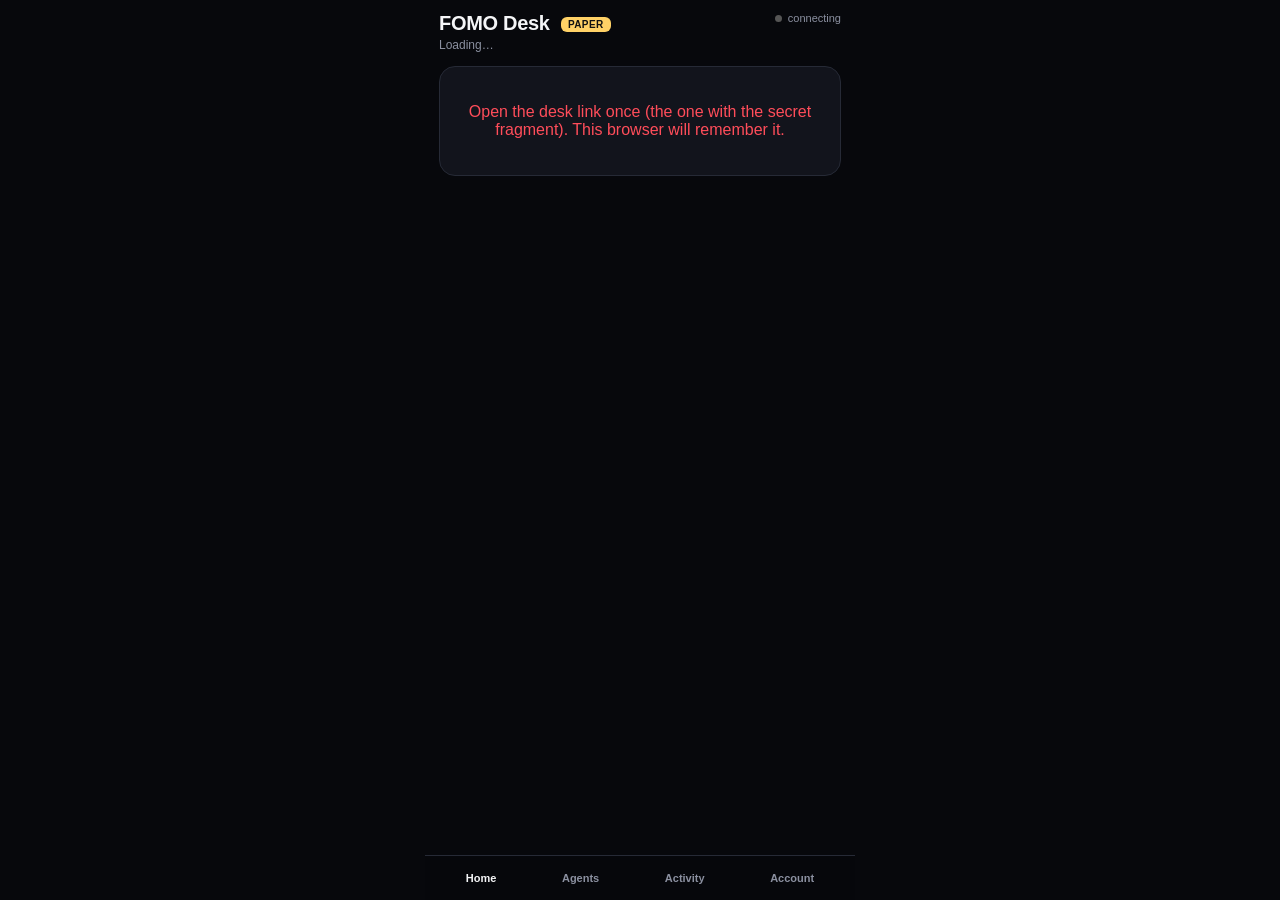
==== web/index.html @ bbff258b "Initial FOMO desk: five agents, Plan B GitHub Pages, Telegram notifier." ====
<!DOCTYPE html>
<html lang="en">
<head>
<meta charset="utf-8">
<meta name="viewport" content="width=device-width, initial-scale=1, viewport-fit=cover">
<meta name="theme-color" content="#07080c">
<meta name="apple-mobile-web-app-capable" content="yes">
<meta name="mobile-web-app-capable" content="yes">
<meta name="apple-mobile-web-app-status-bar-style" content="black-translucent">
<meta name="apple-mobile-web-app-title" content="FOMO Desk">
<meta name="robots" content="noindex, nofollow">
<meta name="referrer" content="no-referrer">
<title>FOMO Desk</title>
<link rel="manifest" href="manifest.json">
<link rel="apple-touch-icon" href="icons/icon-180.png">
<link rel="icon" href="icons/icon-192.png">
<link rel="stylesheet" href="css/app.css">
</head>
<body>
<div id="offlineBar" hidden>The desk is not reachable. Telegram still gets live pushes. Pages can lag about 10 minutes.</div>
<div id="app">
  <header class="top">
    <div>
      <div class="brand">FOMO Desk <span id="modeBadge" class="badge">PAPER</span></div>
      <div id="updatedAt" class="muted">Loading…</div>
    </div>
    <div id="liveDot" class="dot">connecting</div>
  </header>
  <main id="screen"></main>
  <nav id="tabs">
    <button data-tab="home" class="on">Home</button>
    <button data-tab="agents">Agents</button>
    <button data-tab="activity">Activity</button>
    <button data-tab="account">Account</button>
  </nav>
</div>
<div id="toast" hidden></div>
<script src="js/chart.js"></script>
<script src="js/app.js"></script>
</body>
</html>
---- web/css/app.css ----
:root {
  --bg: #07080c;
  --card: #12141c;
  --card2: #1a1d28;
  --line: #262a36;
  --txt: #f4f5f7;
  --dim: #8b90a0;
  --cyan: #3ee0ff;
  --green: #3dff9a;
  --red: #ff4d5a;
  --amber: #ffd166;
  --pink: #ff7ab2;
  --safe-bottom: env(safe-area-inset-bottom, 0px);
}
* { box-sizing: border-box; margin: 0; padding: 0; }
html, body { background: var(--bg); color: var(--txt); font-family: -apple-system, BlinkMacSystemFont, "SF Pro Text", Segoe UI, sans-serif; }
body { min-height: 100vh; }
#app { max-width: 430px; margin: 0 auto; padding: calc(12px + env(safe-area-inset-top, 0px)) 14px calc(86px + var(--safe-bottom)); }
.top { display: flex; align-items: flex-start; justify-content: space-between; margin-bottom: 14px; }
.brand { font-weight: 750; font-size: 20px; letter-spacing: -0.3px; }
.muted { color: var(--dim); font-size: 12px; margin-top: 3px; }
.badge { font-size: 10px; font-weight: 800; letter-spacing: 0.4px; padding: 2px 7px; border-radius: 6px; background: var(--amber); color: #111; vertical-align: 2px; margin-left: 6px; }
.badge.live { background: var(--green); }
.dot { font-size: 11px; color: var(--dim); }
.dot:before { content: ""; display: inline-block; width: 7px; height: 7px; border-radius: 50%; background: #555; margin-right: 6px; }
.dot.on:before { background: var(--green); box-shadow: 0 0 8px var(--green); }
.dot.off:before { background: var(--red); }
#offlineBar { position: sticky; top: 0; z-index: 20; background: #3a1216; color: #ffc9cd; padding: 8px 14px; font-size: 12px; text-align: center; }
.card { background: var(--card); border: 1px solid var(--line); border-radius: 16px; padding: 14px; margin-bottom: 12px; }
.card h2, .kicker { font-size: 11px; text-transform: uppercase; letter-spacing: 0.8px; color: var(--dim); margin-bottom: 8px; }
.balance { font-size: 36px; font-weight: 800; letter-spacing: -1px; }
.pnl { font-size: 14px; margin-top: 4px; }
.up { color: var(--green); } .down { color: var(--red); } .flat { color: var(--dim); }
canvas.chart { width: 100%; height: 140px; display: block; margin-top: 8px; }
.agent-card { position: relative; }
.agent-head { display: flex; justify-content: space-between; align-items: baseline; margin-bottom: 8px; }
.agent-name { font-weight: 700; font-size: 15px; }
.agent-sub { color: var(--dim); font-size: 12px; }
.feed-row { display: flex; justify-content: space-between; gap: 8px; padding: 7px 0; border-top: 1px solid var(--line); font-size: 13px; }
.feed-row:first-of-type { border-top: none; }
.kill .name { color: var(--dim); text-decoration: line-through; }
.kill .reason { color: var(--red); }
.pass .name { color: var(--txt); }
.layers { display: grid; grid-template-columns: 1fr 1fr; gap: 6px; }
.layer { background: var(--card2); border-radius: 8px; padding: 7px 8px; font-size: 11px; color: var(--dim); }
.layer.ok { color: var(--green); }
.layer.red { color: var(--red); }
.layer.beam { outline: 1px solid var(--cyan); box-shadow: 0 0 10px rgba(62,224,255,0.35); color: var(--cyan); }
.ring-wrap { display: flex; align-items: center; gap: 14px; }
.ring { width: 84px; height: 84px; }
.bar { height: 8px; background: #222; border-radius: 99px; overflow: hidden; margin-top: 8px; }
.bar > i { display: block; height: 100%; width: 0; background: var(--cyan); }
.pills { display: flex; gap: 6px; margin-top: 8px; }
.pill { font-size: 11px; font-weight: 700; border-radius: 99px; padding: 3px 8px; }
.pill.stop { background: #3a1216; color: var(--red); }
.pill.trail { background: #10301f; color: var(--green); }
.row { display: flex; justify-content: space-between; align-items: center; padding: 10px 0; border-top: 1px solid var(--line); font-size: 14px; }
.row:first-of-type { border-top: none; }
.row .lab { color: var(--dim); }
.empty, .error { text-align: center; padding: 36px 16px; color: var(--dim); }
.error { color: var(--red); }
.disc { width: 180px; height: 180px; margin: 10px auto 16px; border-radius: 50%; border: 2px solid #2a3144; position: relative; }
.disc .beam { position: absolute; inset: 8px; border-radius: 50%; border: 2px solid transparent; border-top-color: var(--cyan); animation: spin 1.1s linear infinite; }
@media (prefers-reduced-motion: reduce) { .disc .beam { animation: none; } }
@keyframes spin { to { transform: rotate(360deg); } }
.coin-price { font-size: 28px; font-weight: 800; }
.cta { display: block; text-align: center; background: var(--cyan); color: #061016; font-weight: 800; border-radius: 12px; padding: 12px; text-decoration: none; margin-top: 12px; }
#tabs { position: fixed; left: 0; right: 0; bottom: 0; display: flex; justify-content: space-around; background: rgba(7,8,12,0.94); border-top: 1px solid var(--line); padding: 8px 8px calc(8px + var(--safe-bottom)); max-width: 430px; margin: 0 auto; }
#tabs button { background: none; border: 0; color: var(--dim); font-size: 11px; font-weight: 700; padding: 8px 10px; }
#tabs button.on { color: var(--txt); }
#toast { position: fixed; left: 50%; bottom: 90px; transform: translateX(-50%); background: #222; color: #fff; padding: 8px 12px; border-radius: 8px; font-size: 13px; z-index: 30; }
button.linkish, .detail-card { width: 100%; text-align: left; background: var(--card); border: 1px solid var(--line); border-radius: 16px; padding: 14px; color: inherit; margin-bottom: 12px; }
.back { background: none; border: 0; color: var(--cyan); font-weight: 700; margin-bottom: 10px; font-size: 14px; }
.dash { height: 0; border-top: 1.5px dashed #ff9f43; margin: 4px 0; }
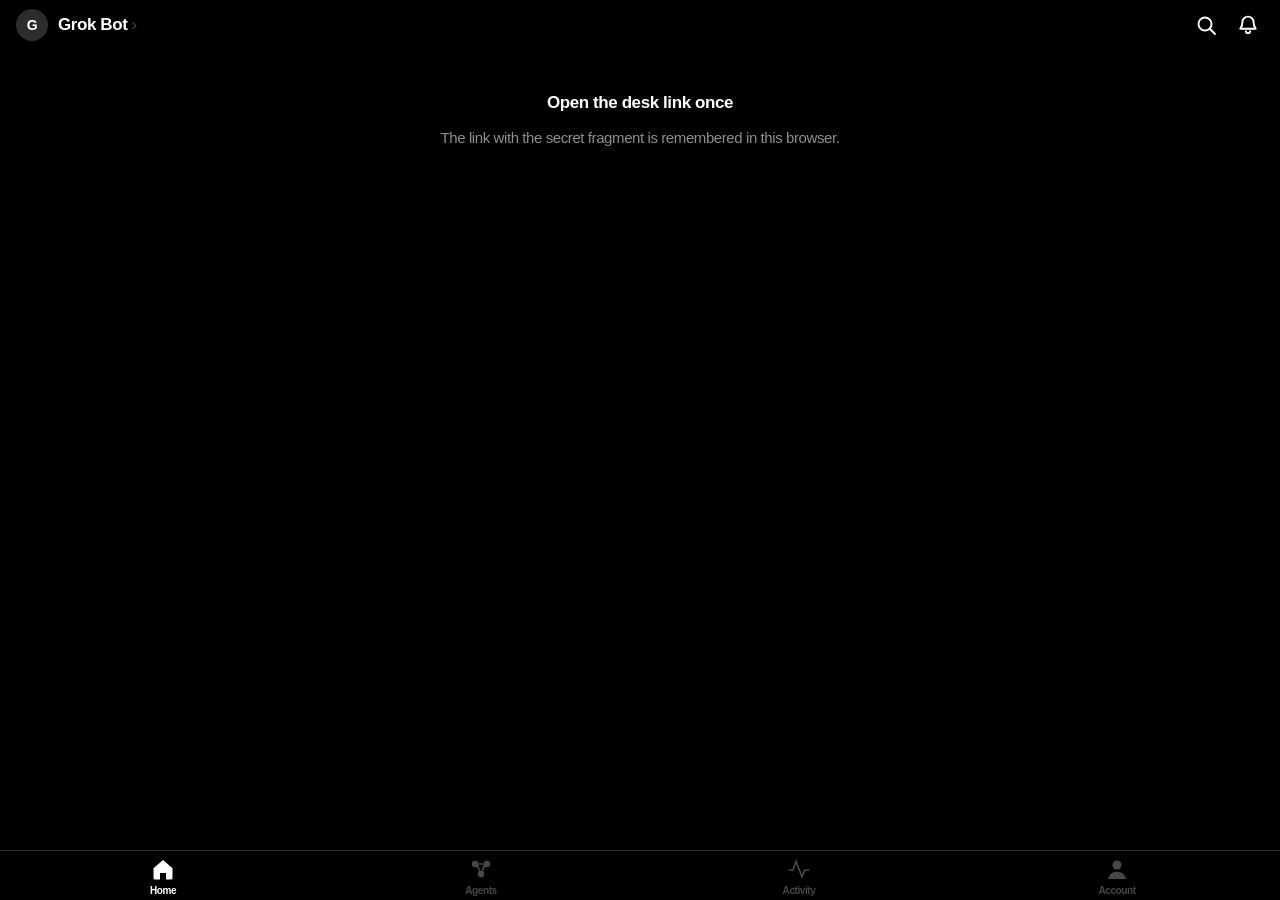
==== commit 66e6cf8a: "Rebuild the iPhone app to match the step 8 spec. Plan B still polls JSON under the secret path. The " ====
--- a/web/index.html
+++ b/web/index.html
@@ -2,39 +2,45 @@
 <html lang="en">
 <head>
 <meta charset="utf-8">
-<meta name="viewport" content="width=device-width, initial-scale=1, viewport-fit=cover">
-<meta name="theme-color" content="#07080c">
+<meta name="viewport" content="width=device-width, initial-scale=1, viewport-fit=cover, user-scalable=no">
+<meta name="theme-color" content="#000000">
 <meta name="apple-mobile-web-app-capable" content="yes">
 <meta name="mobile-web-app-capable" content="yes">
 <meta name="apple-mobile-web-app-status-bar-style" content="black-translucent">
-<meta name="apple-mobile-web-app-title" content="FOMO Desk">
+<meta name="apple-mobile-web-app-title" content="Grok Bot">
 <meta name="robots" content="noindex, nofollow">
 <meta name="referrer" content="no-referrer">
-<title>FOMO Desk</title>
+<meta name="format-detection" content="telephone=no">
+<title>Grok Bot</title>
 <link rel="manifest" href="manifest.json">
 <link rel="apple-touch-icon" href="icons/icon-180.png">
 <link rel="icon" href="icons/icon-192.png">
 <link rel="stylesheet" href="css/app.css">
 </head>
 <body>
-<div id="offlineBar" hidden>The desk is not reachable. Telegram still gets live pushes. Pages can lag about 10 minutes.</div>
 <div id="app">
-  <header class="top">
-    <div>
-      <div class="brand">FOMO Desk <span id="modeBadge" class="badge">PAPER</span></div>
-      <div id="updatedAt" class="muted">Loading…</div>
-    </div>
-    <div id="liveDot" class="dot">connecting</div>
-  </header>
-  <main id="screen"></main>
-  <nav id="tabs">
-    <button data-tab="home" class="on">Home</button>
-    <button data-tab="agents">Agents</button>
-    <button data-tab="activity">Activity</button>
-    <button data-tab="account">Account</button>
+  <div id="pages"></div>
+  <nav id="tabbar" aria-label="Tabs">
+    <button type="button" data-tab="home" class="on" aria-label="Home">
+      <svg viewBox="0 0 28 28" aria-hidden="true"><path d="M4.5 13.2 14 5l9.5 8.2V23a1.5 1.5 0 0 1-1.5 1.5h-5v-6.5h-6v6.5H6A1.5 1.5 0 0 1 4.5 23z"/></svg>
+      <span>Home</span>
+    </button>
+    <button type="button" data-tab="agents" aria-label="Agents">
+      <svg viewBox="0 0 28 28" aria-hidden="true"><circle cx="8" cy="9" r="3.2"/><circle cx="20" cy="9" r="3.2"/><circle cx="14" cy="19" r="3.2"/><path d="M10.6 10.6 12.6 16M17.4 10.6 15.4 16M11.2 9h5.6" fill="none"/></svg>
+      <span>Agents</span>
+    </button>
+    <button type="button" data-tab="activity" aria-label="Activity">
+      <svg viewBox="0 0 28 28" aria-hidden="true"><path d="M3.5 15h4.6l3-8.5 5.8 15 3-6.5h4.6" fill="none"/></svg>
+      <span>Activity</span>
+    </button>
+    <button type="button" data-tab="account" aria-label="Account">
+      <svg viewBox="0 0 28 28" aria-hidden="true"><circle cx="14" cy="10" r="4.6"/><path d="M5 24c.9-4.6 4.6-7.2 9-7.2s8.1 2.6 9 7.2"/></svg>
+      <span>Account</span>
+    </button>
   </nav>
 </div>
-<div id="toast" hidden></div>
+<div id="sheet-root"></div>
+<div id="toast" role="status" aria-live="polite" hidden></div>
 <script src="js/chart.js"></script>
 <script src="js/app.js"></script>
 </body>
--- a/web/css/app.css
+++ b/web/css/app.css
@@ -1,74 +1,431 @@
+/* STEP 8 palette and type. No neon, no glow, no double borders, no all-caps eyebrows, no gradients on cards. */
 :root {
-  --bg: #07080c;
-  --card: #12141c;
-  --card2: #1a1d28;
-  --line: #262a36;
-  --txt: #f4f5f7;
-  --dim: #8b90a0;
-  --cyan: #3ee0ff;
-  --green: #3dff9a;
-  --red: #ff4d5a;
-  --amber: #ffd166;
-  --pink: #ff7ab2;
-  --safe-bottom: env(safe-area-inset-bottom, 0px);
-}
-* { box-sizing: border-box; margin: 0; padding: 0; }
-html, body { background: var(--bg); color: var(--txt); font-family: -apple-system, BlinkMacSystemFont, "SF Pro Text", Segoe UI, sans-serif; }
-body { min-height: 100vh; }
-#app { max-width: 430px; margin: 0 auto; padding: calc(12px + env(safe-area-inset-top, 0px)) 14px calc(86px + var(--safe-bottom)); }
-.top { display: flex; align-items: flex-start; justify-content: space-between; margin-bottom: 14px; }
-.brand { font-weight: 750; font-size: 20px; letter-spacing: -0.3px; }
-.muted { color: var(--dim); font-size: 12px; margin-top: 3px; }
-.badge { font-size: 10px; font-weight: 800; letter-spacing: 0.4px; padding: 2px 7px; border-radius: 6px; background: var(--amber); color: #111; vertical-align: 2px; margin-left: 6px; }
-.badge.live { background: var(--green); }
-.dot { font-size: 11px; color: var(--dim); }
-.dot:before { content: ""; display: inline-block; width: 7px; height: 7px; border-radius: 50%; background: #555; margin-right: 6px; }
-.dot.on:before { background: var(--green); box-shadow: 0 0 8px var(--green); }
-.dot.off:before { background: var(--red); }
-#offlineBar { position: sticky; top: 0; z-index: 20; background: #3a1216; color: #ffc9cd; padding: 8px 14px; font-size: 12px; text-align: center; }
-.card { background: var(--card); border: 1px solid var(--line); border-radius: 16px; padding: 14px; margin-bottom: 12px; }
-.card h2, .kicker { font-size: 11px; text-transform: uppercase; letter-spacing: 0.8px; color: var(--dim); margin-bottom: 8px; }
-.balance { font-size: 36px; font-weight: 800; letter-spacing: -1px; }
-.pnl { font-size: 14px; margin-top: 4px; }
-.up { color: var(--green); } .down { color: var(--red); } .flat { color: var(--dim); }
-canvas.chart { width: 100%; height: 140px; display: block; margin-top: 8px; }
-.agent-card { position: relative; }
-.agent-head { display: flex; justify-content: space-between; align-items: baseline; margin-bottom: 8px; }
-.agent-name { font-weight: 700; font-size: 15px; }
-.agent-sub { color: var(--dim); font-size: 12px; }
-.feed-row { display: flex; justify-content: space-between; gap: 8px; padding: 7px 0; border-top: 1px solid var(--line); font-size: 13px; }
-.feed-row:first-of-type { border-top: none; }
-.kill .name { color: var(--dim); text-decoration: line-through; }
-.kill .reason { color: var(--red); }
-.pass .name { color: var(--txt); }
-.layers { display: grid; grid-template-columns: 1fr 1fr; gap: 6px; }
-.layer { background: var(--card2); border-radius: 8px; padding: 7px 8px; font-size: 11px; color: var(--dim); }
-.layer.ok { color: var(--green); }
-.layer.red { color: var(--red); }
-.layer.beam { outline: 1px solid var(--cyan); box-shadow: 0 0 10px rgba(62,224,255,0.35); color: var(--cyan); }
-.ring-wrap { display: flex; align-items: center; gap: 14px; }
-.ring { width: 84px; height: 84px; }
-.bar { height: 8px; background: #222; border-radius: 99px; overflow: hidden; margin-top: 8px; }
-.bar > i { display: block; height: 100%; width: 0; background: var(--cyan); }
-.pills { display: flex; gap: 6px; margin-top: 8px; }
-.pill { font-size: 11px; font-weight: 700; border-radius: 99px; padding: 3px 8px; }
-.pill.stop { background: #3a1216; color: var(--red); }
-.pill.trail { background: #10301f; color: var(--green); }
-.row { display: flex; justify-content: space-between; align-items: center; padding: 10px 0; border-top: 1px solid var(--line); font-size: 14px; }
-.row:first-of-type { border-top: none; }
-.row .lab { color: var(--dim); }
-.empty, .error { text-align: center; padding: 36px 16px; color: var(--dim); }
-.error { color: var(--red); }
-.disc { width: 180px; height: 180px; margin: 10px auto 16px; border-radius: 50%; border: 2px solid #2a3144; position: relative; }
-.disc .beam { position: absolute; inset: 8px; border-radius: 50%; border: 2px solid transparent; border-top-color: var(--cyan); animation: spin 1.1s linear infinite; }
-@media (prefers-reduced-motion: reduce) { .disc .beam { animation: none; } }
-@keyframes spin { to { transform: rotate(360deg); } }
-.coin-price { font-size: 28px; font-weight: 800; }
-.cta { display: block; text-align: center; background: var(--cyan); color: #061016; font-weight: 800; border-radius: 12px; padding: 12px; text-decoration: none; margin-top: 12px; }
-#tabs { position: fixed; left: 0; right: 0; bottom: 0; display: flex; justify-content: space-around; background: rgba(7,8,12,0.94); border-top: 1px solid var(--line); padding: 8px 8px calc(8px + var(--safe-bottom)); max-width: 430px; margin: 0 auto; }
-#tabs button { background: none; border: 0; color: var(--dim); font-size: 11px; font-weight: 700; padding: 8px 10px; }
-#tabs button.on { color: var(--txt); }
-#toast { position: fixed; left: 50%; bottom: 90px; transform: translateX(-50%); background: #222; color: #fff; padding: 8px 12px; border-radius: 8px; font-size: 13px; z-index: 30; }
-button.linkish, .detail-card { width: 100%; text-align: left; background: var(--card); border: 1px solid var(--line); border-radius: 16px; padding: 14px; color: inherit; margin-bottom: 12px; }
-.back { background: none; border: 0; color: var(--cyan); font-weight: 700; margin-bottom: 10px; font-size: 14px; }
-.dash { height: 0; border-top: 1.5px dashed #ff9f43; margin: 4px 0; }
+  --bg: #000;
+  --text: #fff;
+  --text2: rgba(235, 235, 245, 0.6);
+  --text3: rgba(235, 235, 245, 0.3);
+  --sep: rgba(84, 84, 88, 0.55);
+  --card: #1c1c1e;
+  --card2: #2c2c2e;
+  --green: #00d35a;
+  --red: #ff453a;
+  --orange: #ff9f0a;
+  --cyan: #64d2ff;
+  --blue: #0a84ff;
+  --yellow: #ffd60a;
+  --pink: #ff6b9a;
+  --g: 16px;
+  --sat: env(safe-area-inset-top, 0px);
+  --sab: env(safe-area-inset-bottom, 0px);
+  --sal: env(safe-area-inset-left, 0px);
+  --sar: env(safe-area-inset-right, 0px);
+  --tabh: 50px;
+  --display: -apple-system-headline, -apple-system, "SF Pro Display", BlinkMacSystemFont, "Helvetica Neue", Arial, sans-serif;
+  --textf: -apple-system, "SF Pro Text", BlinkMacSystemFont, "Helvetica Neue", Arial, sans-serif;
+  --mono: ui-monospace, "SF Mono", Menlo, monospace;
+  --ease: cubic-bezier(0.16, 1, 0.3, 1);
+  color-scheme: dark;
+}
+
+* { box-sizing: border-box; -webkit-tap-highlight-color: transparent; }
+html, body { margin: 0; height: 100%; background: var(--bg); color: var(--text); }
+body {
+  font-family: var(--textf);
+  font-size: 17px;
+  line-height: 1.29;
+  letter-spacing: -0.41px;
+  font-variant-numeric: tabular-nums;
+  -webkit-font-smoothing: antialiased;
+  -webkit-text-size-adjust: 100%;
+  overscroll-behavior: none;
+  overflow: hidden;
+}
+a { color: inherit; text-decoration: none; }
+button { font: inherit; color: inherit; background: none; border: 0; padding: 0; cursor: pointer; letter-spacing: inherit; appearance: none; -webkit-appearance: none; }
+input { font: inherit; color: inherit; letter-spacing: inherit; }
+svg { display: block; }
+[hidden] { display: none !important; }
+
+#app { position: fixed; inset: 0; overflow: hidden; }
+#pages { position: absolute; inset: 0; }
+
+.page {
+  position: absolute; inset: 0;
+  overflow-y: auto; overflow-x: hidden;
+  -webkit-overflow-scrolling: touch;
+  background: var(--bg);
+  padding-bottom: calc(var(--tabh) + var(--sab) + 28px);
+}
+.page.pushed { padding-bottom: calc(var(--sab) + 190px); z-index: 4; }
+
+/* navbar */
+.nav {
+  position: sticky; top: 0; z-index: 10;
+  padding: calc(var(--sat) + 6px) calc(var(--g) + var(--sar)) 8px calc(var(--g) + var(--sal));
+  display: flex; align-items: center; gap: 10px;
+  min-height: calc(var(--sat) + 52px);
+  background: rgba(0,0,0,0.72);
+  -webkit-backdrop-filter: saturate(180%) blur(20px);
+  backdrop-filter: saturate(180%) blur(20px);
+}
+.nav .grow { flex: 1; min-width: 0; }
+.nav-title { font-weight: 600; font-size: 17px; display: inline-flex; align-items: center; gap: 4px; white-space: nowrap; }
+.nav-title .chev { color: var(--text3); font-weight: 500; }
+.nav-center {
+  position: absolute; left: 0; right: 0; text-align: center; pointer-events: none;
+  font-weight: 600; font-size: 17px; padding: 0 96px;
+  white-space: nowrap; overflow: hidden; text-overflow: ellipsis;
+}
+.iconbtn {
+  width: 44px; height: 44px; display: grid; place-items: center;
+  border-radius: 22px; position: relative; margin: -6px; flex: none;
+}
+.iconbtn svg { width: 24px; height: 24px; stroke: #fff; fill: none; stroke-width: 1.9; stroke-linecap: round; stroke-linejoin: round; }
+.iconbtn:active { background: rgba(255,255,255,.08); }
+.iconbtn .dot {
+  position: absolute; top: 10px; right: 11px; width: 9px; height: 9px;
+  border-radius: 50%; background: var(--green);
+}
+.back {
+  display: inline-flex; align-items: center; gap: 2px;
+  height: 44px; margin-left: -8px; padding-right: 8px; color: #fff; font-size: 17px;
+}
+.back svg { width: 24px; height: 24px; stroke: #fff; fill: none; stroke-width: 2.4; stroke-linecap: round; stroke-linejoin: round; }
+
+.avatar {
+  width: 32px; height: 32px; border-radius: 50%; flex: none;
+  display: grid; place-items: center;
+  background: var(--card2); color: #fff;
+  font-weight: 700; font-size: 14px;
+}
+
+/* error row under the navbar */
+.offline {
+  margin: 0 var(--g) 10px;
+  padding: 10px 12px;
+  color: var(--red);
+  font-size: 13px;
+  line-height: 18px;
+}
+.offline:empty { display: none; }
+
+.fixture-flag {
+  margin: 0 var(--g) 8px; padding: 6px 10px; border-radius: 8px;
+  background: var(--card); color: var(--orange);
+  font-size: 12px; font-weight: 600;
+}
+
+/* balance */
+.hero { padding: 6px calc(var(--g) + var(--sal)) 0; }
+.balance {
+  font-family: var(--display); font-weight: 700; font-size: 72px; line-height: 1;
+  letter-spacing: -2.6px; margin: 6px 0 10px;
+  display: flex; align-items: flex-end; height: 72px; white-space: nowrap;
+}
+.balance.sm { font-size: 66px; height: 66px; letter-spacing: -2.2px; }
+.odo-c { display: inline-block; height: 1em; line-height: 1; }
+.odo-d { display: inline-block; height: 1em; overflow: hidden; line-height: 1; position: relative; }
+.odo-s { display: flex; flex-direction: column; transition: transform 600ms var(--ease); }
+.odo-s span { height: 1em; line-height: 1; display: block; text-align: center; }
+.sub-row { display: flex; align-items: center; gap: 8px; flex-wrap: wrap; font-size: 15px; font-weight: 600; min-height: 26px; }
+.up { color: var(--green); }
+.down { color: var(--red); }
+.muted { color: var(--text2); }
+.faint { color: var(--text3); }
+
+.pill {
+  display: inline-flex; align-items: center; gap: 5px; height: 24px; padding: 0 9px;
+  border-radius: 12px; font-size: 13px; font-weight: 600; letter-spacing: -0.08px; white-space: nowrap;
+}
+.pill.green { background: rgba(0,211,90,0.16); color: var(--green); }
+.pill.red { background: rgba(255,69,58,0.16); color: var(--red); }
+.pill.orange { background: rgba(255,159,10,0.16); color: var(--orange); }
+.pill.mono { font-family: var(--mono); font-size: 12px; font-weight: 600; letter-spacing: 0; }
+
+.chart-wrap { position: relative; margin-top: 14px; height: 200px; }
+.chart-wrap canvas { position: absolute; inset: 0; width: 100%; height: 100%; display: block; }
+.chart-empty {
+  position: absolute; inset: 0; display: flex; flex-direction: column;
+  align-items: center; justify-content: center; gap: 12px;
+  color: var(--text2); font-size: 15px; pointer-events: none;
+}
+.chart-empty .dash { width: calc(100% - 32px); border-top: 1.5px dashed var(--text3); }
+
+.ranges { display: flex; justify-content: space-between; padding: 10px calc(var(--g) + var(--sal)) 0; gap: 4px; }
+.ranges button {
+  height: 32px; min-width: 44px; padding: 0 10px; border-radius: 16px;
+  font-size: 13px; font-weight: 700; color: var(--green);
+  display: inline-flex; align-items: center; justify-content: center; gap: 6px;
+}
+.ranges button.on { background: var(--green); color: #000; }
+
+.section-h {
+  display: flex; align-items: baseline; justify-content: space-between;
+  padding: 26px calc(var(--g) + var(--sal)) 12px;
+}
+.section-h h2 { margin: 0; font-family: var(--display); font-size: 22px; line-height: 28px; font-weight: 700; letter-spacing: 0.35px; }
+.section-h h2 .muted { font-weight: 600; }
+.section-h button, .section-h a {
+  color: var(--green); font-size: 15px; font-weight: 600;
+  min-height: 44px; display: inline-flex; align-items: center; margin: -12px 0;
+}
+
+/* agent carousel */
+.carousel {
+  display: flex; gap: 10px; overflow-x: auto; scroll-snap-type: x mandatory;
+  padding: 0 var(--g); scroll-padding: 0 var(--g); scrollbar-width: none;
+}
+.carousel::-webkit-scrollbar { display: none; }
+.acard {
+  --w: calc(100vw - 32px);
+  flex: none; width: var(--w); aspect-ratio: 504 / 470;
+  border-radius: calc(var(--w) * 42 / 504);
+  background: var(--card); scroll-snap-align: start;
+  padding: 20px 20px 18px;
+  display: flex; flex-direction: column; overflow: hidden; position: relative;
+}
+.dots { display: flex; justify-content: center; gap: 7px; padding-top: 12px; }
+.dots i { width: 6px; height: 6px; border-radius: 50%; background: var(--text3); }
+.dots i.on { background: #fff; }
+
+.ahead { display: flex; align-items: center; gap: 10px; }
+.glyph { width: 32px; height: 32px; border-radius: 10px; display: grid; place-items: center; flex: none; }
+.glyph svg { width: 18px; height: 18px; fill: none; stroke: currentColor; stroke-width: 1.9; stroke-linecap: round; stroke-linejoin: round; }
+.ahead .aname { font-weight: 600; font-size: 17px; }
+.ahead .astat { margin-left: auto; display: inline-flex; align-items: center; gap: 6px; font-size: 13px; color: var(--text2); }
+.sdot { width: 8px; height: 8px; border-radius: 50%; background: var(--green); flex: none; }
+.sdot.paused { background: var(--orange); }
+.sdot.down { background: var(--red); }
+
+.abig {
+  font-family: var(--display); font-weight: 700; font-size: 40px; line-height: 44px;
+  letter-spacing: -1px; margin-top: 10px; display: flex; align-items: baseline; gap: 8px;
+}
+.abig small { font-family: var(--textf); font-size: 17px; font-weight: 600; letter-spacing: -0.4px; color: var(--text2); }
+.abody { margin-top: auto; }
+
+.feed { display: flex; flex-direction: column; margin-top: 10px; }
+.feed .fr {
+  display: flex; align-items: center; gap: 10px; min-height: 34px;
+  font-size: 15px; border-top: 0.5px solid var(--sep); background: transparent; width: 100%; text-align: left;
+}
+.feed .fr:first-child { border-top: 0; }
+.feed .fr .fn { font-weight: 600; white-space: nowrap; overflow: hidden; text-overflow: ellipsis; max-width: 46%; }
+.feed .fr .fv { margin-left: auto; font-size: 13px; white-space: nowrap; overflow: hidden; text-overflow: ellipsis; max-width: 50%; }
+.feed .fr.kill .fn { color: var(--text3); text-decoration: line-through; text-decoration-color: var(--red); text-decoration-thickness: 1.5px; }
+.feed .fr.kill .fv { color: var(--red); }
+.feed .fr.pass .fv { color: var(--cyan); font-weight: 600; }
+
+.strips { display: grid; grid-template-columns: repeat(4, 1fr); gap: 6px; margin-top: 10px; }
+.strip {
+  height: 30px; border-radius: 8px; background: var(--card2);
+  display: flex; align-items: center; justify-content: center;
+  font-size: 12px; font-weight: 700; color: var(--text3);
+}
+.strip.ok { background: rgba(0,211,90,0.18); color: var(--green); }
+.strip.bad { background: rgba(255,69,58,0.2); color: var(--red); }
+.strip.reading { color: var(--cyan); background: rgba(100,210,255,0.16); }
+.aline { margin-top: 8px; font-size: 15px; font-weight: 600; min-height: 22px; }
+.afoot { margin-top: 10px; font-size: 13px; color: var(--text2); display: flex; justify-content: space-between; }
+
+.ringbox { display: flex; align-items: center; gap: 18px; margin-top: 8px; }
+.ringbox canvas { width: 132px; height: 132px; flex: none; }
+.ringmeta .cn { font-size: 20px; font-weight: 700; }
+.ringmeta .cs { color: var(--text2); font-size: 15px; margin-top: 2px; }
+
+.bar { height: 8px; border-radius: 4px; background: var(--card2); overflow: hidden; margin-top: 10px; }
+.bar i { display: block; height: 100%; background: var(--green); border-radius: 4px; width: 0; }
+.xline { display: flex; justify-content: space-between; font-size: 15px; margin-top: 10px; font-weight: 600; }
+
+/* lists / activity — never a default white button */
+.list { margin: 0 var(--g); }
+.row {
+  display: flex; align-items: center; gap: 12px; min-height: 64px; padding: 10px 0;
+  border-bottom: 0.5px solid var(--sep); width: 100%; text-align: left;
+  background: transparent; color: inherit;
+}
+.row:last-child { border-bottom: 0; }
+.row:active { opacity: 0.65; }
+.row .rt { flex: 1; min-width: 0; }
+.row .rt b { display: block; font-weight: 600; font-size: 17px; white-space: nowrap; overflow: hidden; text-overflow: ellipsis; }
+.row .rt span { display: block; font-size: 15px; color: var(--text2); white-space: nowrap; overflow: hidden; text-overflow: ellipsis; margin-top: 1px; }
+.row .rv { text-align: right; flex: none; }
+.row .rv b { display: block; font-weight: 600; font-size: 17px; }
+.row .rv span { display: block; font-size: 15px; color: var(--text2); margin-top: 1px; }
+
+.large-title {
+  font-family: var(--display); font-weight: 700; font-size: 34px; letter-spacing: 0.37px;
+  line-height: 41px; padding: 2px calc(var(--g) + var(--sal)) 8px; margin: 0;
+}
+
+/* grouped account / agents */
+.group-h { padding: 22px calc(var(--g) + 16px) 7px; font-size: 13px; color: var(--text2); }
+.group-f { padding: 7px calc(var(--g) + 16px) 0; font-size: 13px; color: var(--text2); line-height: 18px; }
+.group { margin: 0 var(--g); background: var(--card); border-radius: 12px; overflow: hidden; }
+.cell { display: flex; align-items: center; gap: 12px; min-height: 48px; padding: 6px 16px; position: relative; width: 100%; text-align: left; background: transparent; color: inherit; }
+.cell + .cell::before { content: ""; position: absolute; top: 0; left: 16px; right: 0; height: 0.5px; background: var(--sep); }
+.cell .cl { flex: 1; min-width: 0; }
+.cell .cl small { display: block; color: var(--text2); font-size: 13px; margin-top: 1px; }
+.cell .cv { color: var(--text2); text-align: right; display: inline-flex; align-items: center; gap: 6px; }
+.cell .chev { color: var(--text3); font-weight: 600; }
+.cell.link:active, button.cell:active { background: var(--card2); }
+.cell.stack { flex-direction: column; align-items: stretch; gap: 8px; padding: 12px 16px; }
+
+.switch { position: relative; width: 51px; height: 31px; flex: none; }
+.switch input { position: absolute; inset: -7px; opacity: 0; margin: 0; z-index: 2; }
+.switch i { position: absolute; inset: 0; border-radius: 16px; background: rgba(120,120,128,0.32); }
+.switch i::after {
+  content: ""; position: absolute; top: 2px; left: 2px; width: 27px; height: 27px;
+  border-radius: 50%; background: #fff;
+}
+.switch input:checked + i { background: var(--green); }
+.switch input:checked + i::after { transform: translateX(20px); }
+.switch input:disabled + i { opacity: 0.45; }
+
+.seg { display: inline-flex; background: rgba(118,118,128,0.24); border-radius: 9px; padding: 2px; }
+.seg button { height: 28px; min-width: 64px; padding: 0 12px; border-radius: 7px; font-size: 13px; font-weight: 600; color: #fff; }
+.seg button.on { background: #7c7c80; color: #fff; }
+.seg button:disabled { opacity: 0.55; }
+
+.setrow { display: flex; align-items: center; gap: 12px; width: 100%; }
+.setrow input[type=range] { flex: 1; -webkit-appearance: none; appearance: none; height: 28px; background: transparent; margin: 0; }
+.setrow input[type=range]::-webkit-slider-runnable-track { height: 4px; border-radius: 2px; background: rgba(120,120,128,0.32); }
+.setrow input[type=range]::-webkit-slider-thumb { -webkit-appearance: none; width: 28px; height: 28px; border-radius: 50%; background: #fff; margin-top: -12px; }
+.setrow input[type=range]:disabled { opacity: 0.7; }
+.numf {
+  width: 92px; height: 36px; border-radius: 8px; background: var(--card2); border: 0;
+  text-align: right; padding: 0 10px; font-size: 15px; font-variant-numeric: tabular-nums; color: #fff;
+}
+.numf:disabled { color: var(--text2); }
+
+/* agents tab */
+.bigcard { margin: 0 var(--g) 14px; background: var(--card); border-radius: 22px; padding: 18px 16px 6px; }
+.bigcard .ahead { gap: 12px; }
+.bigcard .ahead .astat { margin-left: 0; }
+.dec {
+  display: flex; align-items: center; gap: 10px; min-height: 48px;
+  border-top: 0.5px solid var(--sep); font-size: 15px; padding: 6px 0;
+  width: 100%; text-align: left; background: transparent; color: inherit;
+}
+.dec .dt { color: var(--text3); width: 64px; flex: none; font-size: 13px; }
+.dec .dn { font-weight: 600; flex: none; max-width: 34%; white-space: nowrap; overflow: hidden; text-overflow: ellipsis; color: var(--blue); }
+.dec .dr { color: var(--text2); flex: 1; min-width: 0; white-space: nowrap; overflow: hidden; text-overflow: ellipsis; font-size: 13px; }
+.more { width: 100%; min-height: 44px; color: var(--green); font-weight: 600; font-size: 15px; border-top: 0.5px solid var(--sep); }
+
+/* coin */
+.coin-head { padding: 4px calc(var(--g) + var(--sal)) 0; display: flex; align-items: flex-start; gap: 14px; }
+.coin-head h1 {
+  margin: 0; font-family: var(--display); font-size: 28px; line-height: 34px;
+  font-weight: 700; letter-spacing: 0.36px; white-space: nowrap; overflow: hidden; text-overflow: ellipsis;
+}
+.coin-head .meta { color: var(--text2); font-size: 15px; margin-top: 2px; display: flex; align-items: center; gap: 8px; flex-wrap: wrap; }
+.shield { display: inline-flex; align-items: center; height: 24px; padding: 0 8px; border-radius: 12px; font-size: 13px; font-weight: 700; }
+.shield.ok { background: rgba(0,211,90,0.16); color: var(--green); }
+.shield.bad { background: rgba(255,69,58,0.16); color: var(--red); }
+.price {
+  font-family: var(--display); font-weight: 700; font-size: 44px; line-height: 50px;
+  letter-spacing: -1.2px; padding: 16px calc(var(--g) + var(--sal)) 0;
+}
+.price-sub { padding: 2px calc(var(--g) + var(--sal)) 0; font-size: 15px; font-weight: 600; }
+.candles { position: relative; height: 300px; margin-top: 14px; }
+.candles canvas { position: absolute; inset: 0; width: 100%; height: 100%; }
+.stats-grid { display: grid; grid-template-columns: 1fr 1fr; margin: 0 var(--g); }
+.stats-grid div { padding: 12px 0; border-bottom: 0.5px solid var(--sep); display: flex; justify-content: space-between; gap: 8px; font-size: 15px; }
+.stats-grid div:nth-child(odd) { margin-right: 10px; }
+.stats-grid div:nth-child(even) { margin-left: 10px; }
+.stats-grid span { color: var(--text2); }
+.stats-grid b { font-weight: 600; }
+.card { margin: 0 var(--g); background: var(--card); border-radius: 16px; padding: 16px; }
+.card + .card { margin-top: 12px; }
+.card h3 { margin: 0 0 4px; font-size: 15px; color: var(--text2); font-weight: 400; }
+.kv { display: flex; justify-content: space-between; align-items: center; min-height: 40px; border-top: 0.5px solid var(--sep); font-size: 15px; }
+.kv:first-of-type { border-top: 0; }
+.kv span { color: var(--text2); }
+
+.cta-bar {
+  position: fixed; left: 0; right: 0; bottom: 0; z-index: 20;
+  padding: 12px calc(var(--g) + var(--sar)) calc(var(--sab) + 12px) calc(var(--g) + var(--sal));
+  background: rgba(0,0,0,0.78);
+  -webkit-backdrop-filter: saturate(180%) blur(20px);
+  backdrop-filter: saturate(180%) blur(20px);
+  border-top: 0.5px solid var(--sep);
+}
+.cta {
+  display: flex; align-items: center; justify-content: center;
+  height: 52px; border-radius: 26px;
+  background: var(--green); color: #000; font-size: 17px; font-weight: 700;
+}
+.cta.red { background: var(--red); color: #fff; }
+.cta:active { opacity: 0.85; }
+
+/* auditor */
+.verdict { padding: 6px calc(var(--g) + var(--sal)) 0; }
+.verdict h1 { margin: 0; font-family: var(--display); font-size: 28px; line-height: 34px; font-weight: 700; letter-spacing: 0.36px; }
+.verdict p { margin: 4px 0 0; color: var(--text2); font-size: 15px; }
+.verdict .bad { color: var(--red); }
+.verdict .ok { color: var(--green); }
+.stackbox { position: relative; height: 310px; margin: 14px 0 8px; display: flex; justify-content: center; }
+.stackbox svg { width: 300px; height: 310px; overflow: visible; }
+.layer-rows .row { min-height: 52px; }
+.layer-rows .ln {
+  width: 26px; height: 26px; border-radius: 13px; background: var(--card2); color: var(--text2);
+  display: grid; place-items: center; font-size: 13px; font-weight: 700; flex: none;
+}
+.layer-rows .ln.ok { background: rgba(0,211,90,0.18); color: var(--green); }
+.layer-rows .ln.bad { background: rgba(255,69,58,0.2); color: var(--red); }
+.layer-rows .ln.reading { background: rgba(100,210,255,0.18); color: var(--cyan); }
+.layer-rows .row.pending .rv b { color: var(--text3); }
+
+/* empty / skeleton */
+.sk { background: var(--card); border-radius: 10px; animation: skel 1.2s ease-in-out infinite alternate; }
+@keyframes skel { from { opacity: 0.5; } to { opacity: 1; } }
+.empty { padding: 40px var(--g); text-align: center; color: var(--text2); font-size: 15px; display: flex; flex-direction: column; align-items: center; gap: 14px; }
+.empty .dash { width: 100%; border-top: 1.5px dashed var(--text3); }
+.empty b { color: #fff; font-size: 17px; font-weight: 600; }
+
+/* search sheet */
+.sheet-bg { position: fixed; inset: 0; background: rgba(0,0,0,0.5); z-index: 50; }
+.sheet {
+  position: fixed; left: 0; right: 0; bottom: 0; z-index: 51; background: #1c1c1e;
+  border-radius: 14px 14px 0 0; padding: 8px 0 calc(var(--sab) + 16px);
+  max-height: 92vh; overflow-y: auto;
+}
+.sheet.full { top: calc(var(--sat) + 10px); }
+.sheet .grabber { width: 36px; height: 5px; border-radius: 3px; background: rgba(235,235,245,0.3); margin: 0 auto 10px; }
+.sheet h2 { margin: 6px var(--g) 6px; font-size: 20px; font-weight: 700; }
+.searchbar { display: flex; align-items: center; gap: 10px; padding: 0 var(--g) 10px; }
+.searchbar input {
+  flex: 1; height: 36px; border: 0; border-radius: 10px; background: var(--card2);
+  padding: 0 12px; font-size: 17px; outline: none;
+}
+.searchbar button { color: var(--blue); min-height: 44px; padding: 0 6px; font-weight: 600; }
+
+/* tab bar, blurred */
+#tabbar {
+  position: absolute; left: 0; right: 0; bottom: 0; z-index: 8;
+  height: calc(var(--tabh) + var(--sab));
+  padding: 0 4px var(--sab);
+  display: flex; justify-content: space-around; align-items: flex-start;
+  background: rgba(0,0,0,0.78);
+  -webkit-backdrop-filter: saturate(180%) blur(24px);
+  backdrop-filter: saturate(180%) blur(24px);
+  border-top: 0.5px solid var(--sep);
+}
+#tabbar button {
+  flex: 1; height: var(--tabh);
+  display: flex; flex-direction: column; align-items: center; justify-content: center; gap: 2px;
+  color: var(--text3); font-size: 10px; font-weight: 600; background: transparent;
+}
+#tabbar button svg { width: 28px; height: 28px; stroke: currentColor; fill: currentColor; stroke-width: 0; }
+#tabbar button svg path[fill="none"] { fill: none; stroke: currentColor; stroke-width: 1.7; }
+#tabbar button.on { color: var(--text); }
+
+#toast {
+  position: fixed; left: 50%; bottom: calc(var(--tabh) + var(--sab) + 24px);
+  transform: translateX(-50%); z-index: 80;
+  background: var(--card2); color: #fff; padding: 10px 14px; border-radius: 10px; font-size: 15px;
+}
+
+@media (prefers-reduced-motion: reduce) {
+  .odo-s, .bar i, * { transition: none !important; animation: none !important; }
+}
